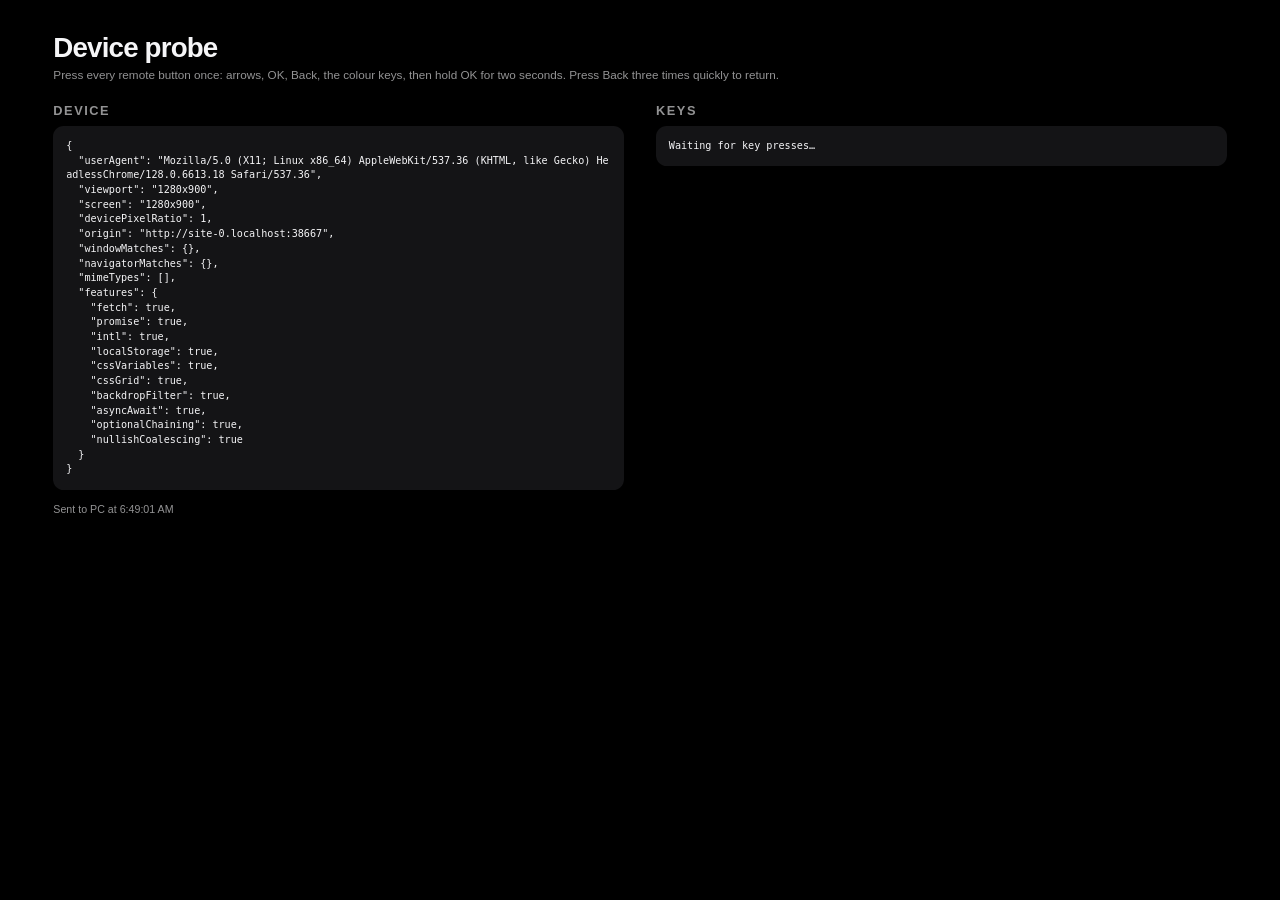
==== launcher/probe.html @ 9b565175 "Add VIDAA debloat tools and tvOS-style launcher Launcher web app, device probe, NextDNS blocklist sy" ====
<!doctype html>
<html lang="en">
<head>
  <meta charset="utf-8">
  <meta name="viewport" content="width=device-width, initial-scale=1">
  <title>Device Probe</title>
  <style>
    html { font-size: calc(100vw / 120); }
    body {
      margin: 0; padding: 3rem 5rem; background: #000; color: #f5f5f7;
      font-family: Inter, "Helvetica Neue", Arial, sans-serif; overflow: hidden;
    }
    h1 { margin: 0; font-size: 2.6rem; letter-spacing: -0.03em; }
    .sub { margin-top: 0.4rem; font-size: 1.1rem; color: rgba(245,245,247,0.6); }
    .cols { display: flex; gap: 3rem; margin-top: 2rem; }
    .col { flex: 1; min-width: 0; }
    h2 { margin: 0 0 0.8rem; font-size: 1.2rem; text-transform: uppercase; letter-spacing: 0.12em; color: rgba(245,245,247,0.6); }
    pre {
      margin: 0; padding: 1.2rem; border-radius: 1rem; background: #141416;
      font: 0.95rem/1.45 Menlo, Consolas, monospace; white-space: pre-wrap; word-break: break-all;
      max-height: 52rem; overflow: hidden;
    }
    .status { margin-top: 1.2rem; font-size: 1rem; color: rgba(245,245,247,0.6); }
  </style>
</head>
<body>
  <h1>Device probe</h1>
  <div class="sub">Press every remote button once: arrows, OK, Back, the colour keys, then hold OK for two seconds. Press Back three times quickly to return.</div>
  <div class="cols">
    <div class="col"><h2>Device</h2><pre id="device"></pre></div>
    <div class="col"><h2>Keys</h2><pre id="keys"></pre></div>
  </div>
  <div class="status" id="status"></div>

  <script>
  (function () {
    'use strict';
    var PATTERN = /hisense|vidaa|^omi|hbbtv|oipf|tizen|webos|appmanager|launchapp|smarttv|^tv|tv$/i;
    var report = { probedAt: new Date().toISOString(), device: {}, keys: [] };

    function safe(fn, fallback) { try { return fn(); } catch (e) { return fallback === undefined ? String(e) : fallback; } }

    function describe(obj, depth) {
      // Names and kinds of an object's members, one level down for objects.
      var out = {};
      safe(function () {
        Object.getOwnPropertyNames(obj).forEach(function (k) {
          var v = safe(function () { return obj[k]; }, null);
          var t = typeof v;
          if (t === 'function') out[k] = 'function(' + v.length + ')';
          else if (t === 'object' && v && depth > 0) out[k] = describe(v, depth - 1);
          else out[k] = t === 'object' ? (v === null ? 'null' : 'object') : t + ': ' + String(v).slice(0, 80);
        });
      });
      return out;
    }

    function supportsSyntax(src) { return safe(function () { new Function(src); return true; }, false); }

    var d = report.device;
    d.userAgent = navigator.userAgent;
    d.viewport = window.innerWidth + 'x' + window.innerHeight;
    d.screen = screen.width + 'x' + screen.height;
    d.devicePixelRatio = window.devicePixelRatio;
    d.origin = location.origin;
    d.windowMatches = {};
    Object.getOwnPropertyNames(window).forEach(function (k) {
      if (PATTERN.test(k)) d.windowMatches[k] = typeof window[k] === 'object' && window[k] ? describe(window[k], 1) : typeof safe(function () { return window[k]; }, null);
    });
    d.navigatorMatches = {};
    for (var k in navigator) {
      if (PATTERN.test(k)) d.navigatorMatches[k] = typeof navigator[k];
    }
    d.mimeTypes = safe(function () {
      return Array.prototype.map.call(navigator.mimeTypes || [], function (m) { return m.type; });
    }, []);
    d.features = {
      fetch: typeof fetch === 'function',
      promise: typeof Promise === 'function',
      intl: typeof Intl === 'object',
      localStorage: safe(function () { localStorage.setItem('_p', '1'); localStorage.removeItem('_p'); return true; }, false),
      cssVariables: safe(function () { return CSS.supports('--a', '0'); }, false),
      cssGrid: safe(function () { return CSS.supports('display', 'grid'); }, false),
      backdropFilter: safe(function () { return CSS.supports('backdrop-filter', 'blur(1px)') || CSS.supports('-webkit-backdrop-filter', 'blur(1px)'); }, false),
      asyncAwait: supportsSyntax('async function f(){ await 0; }'),
      optionalChaining: supportsSyntax('var a = {}; a?.b;'),
      nullishCoalescing: supportsSyntax('var a = null ?? 1;')
    };

    function render() {
      document.getElementById('device').textContent = JSON.stringify(report.device, null, 2);
      document.getElementById('keys').textContent = report.keys.slice(-40).map(function (e) {
        return e.type + '  keyCode=' + e.keyCode + '  key=' + e.key + '  code=' + e.code + (e.repeat ? '  (repeat)' : '');
      }).join('\n') || 'Waiting for key presses…';
    }

    // Send results back only when served by tools/probe_server.py over plain HTTP:
    // an HTTPS page (GitHub Pages) can't post to a LAN address.
    var canReport = location.protocol === 'http:';
    var sendTimer = null;
    function send() {
      if (!canReport) {
        document.getElementById('status').textContent = 'Results shown on screen only (open this page from tools/probe_server.py to collect them on your PC).';
        return;
      }
      clearTimeout(sendTimer);
      sendTimer = setTimeout(function () {
        var xhr = new XMLHttpRequest();
        xhr.open('POST', '/report');
        xhr.setRequestHeader('Content-Type', 'application/json');
        xhr.onload = function () { document.getElementById('status').textContent = 'Sent to PC at ' + new Date().toLocaleTimeString(); };
        xhr.onerror = function () { document.getElementById('status').textContent = 'Could not reach the PC'; };
        xhr.send(JSON.stringify(report));
      }, 400);
    }

    var backTimes = [];
    function onKey(e) {
      report.keys.push({ type: e.type, keyCode: e.keyCode, key: e.key, code: e.code, repeat: !!e.repeat, t: Math.round(performance.now()) });
      render();
      send();
      // Keep every key on this page, including Back, so it can be recorded.
      e.preventDefault();
      if (e.type === 'keydown' && [8, 27, 461, 10009].indexOf(e.keyCode) !== -1 && !e.repeat) {
        var now = Date.now();
        backTimes = backTimes.filter(function (t) { return now - t < 1500; }).concat(now);
        if (backTimes.length >= 3) history.length > 1 ? history.back() : (location.href = './');
      }
    }
    document.addEventListener('keydown', onKey, true);
    document.addEventListener('keyup', onKey, true);

    render();
    send();
  })();
  </script>
</body>
</html>
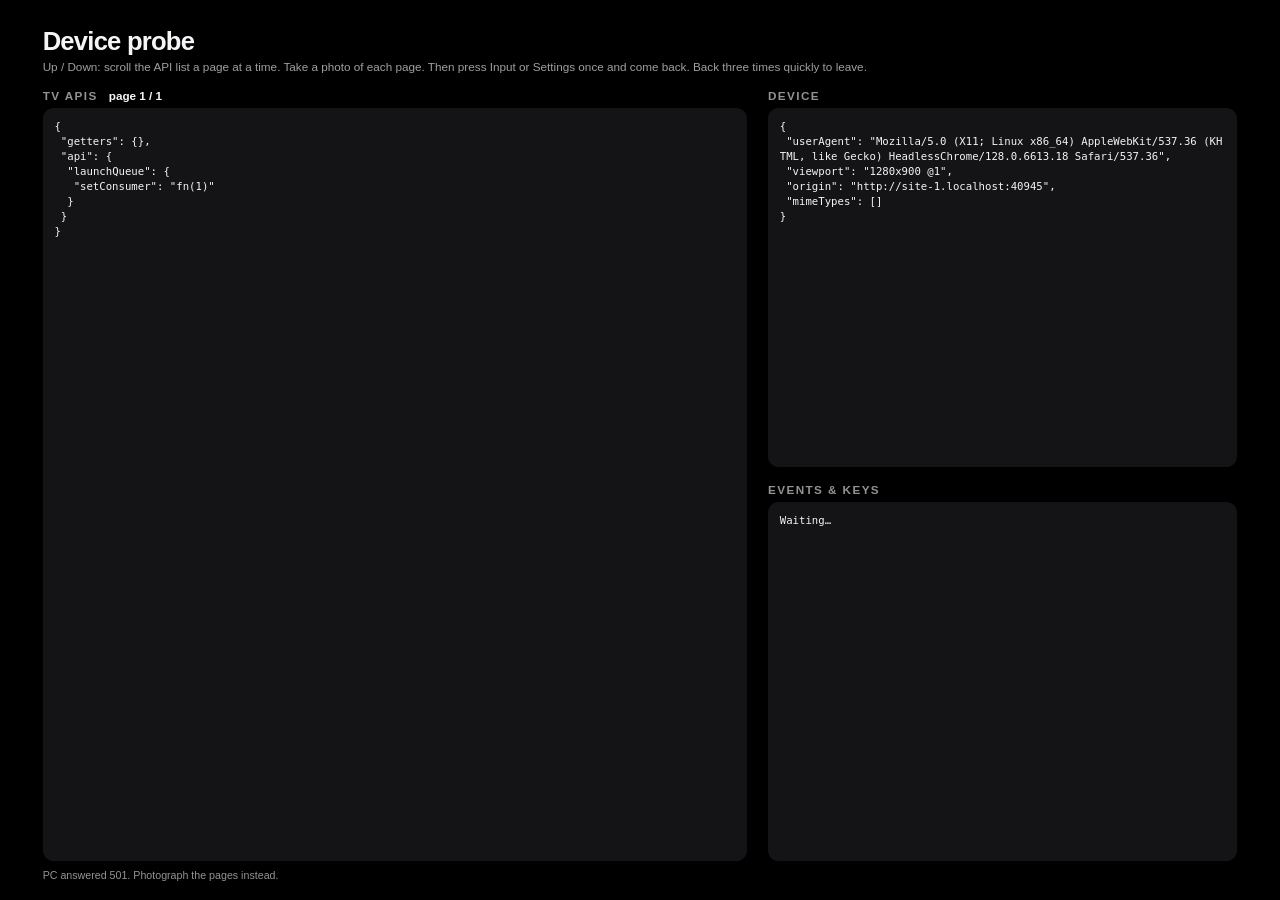
==== commit 55378259: "Probe: page through the full TV API list and log platform events Record the first probe results (MT9" ====
--- a/launcher/probe.html
+++ b/launcher/probe.html
@@ -7,91 +7,135 @@
   <style>
     html { font-size: calc(100vw / 120); }
     body {
-      margin: 0; padding: 3rem 5rem; background: #000; color: #f5f5f7;
-      font-family: Inter, "Helvetica Neue", Arial, sans-serif; overflow: hidden;
+      margin: 0; padding: 2.5rem 4rem; background: #000; color: #f5f5f7;
+      font-family: Inter, "Helvetica Neue", Arial, sans-serif; overflow: hidden; height: 100vh; box-sizing: border-box;
     }
-    h1 { margin: 0; font-size: 2.6rem; letter-spacing: -0.03em; }
-    .sub { margin-top: 0.4rem; font-size: 1.1rem; color: rgba(245,245,247,0.6); }
-    .cols { display: flex; gap: 3rem; margin-top: 2rem; }
-    .col { flex: 1; min-width: 0; }
-    h2 { margin: 0 0 0.8rem; font-size: 1.2rem; text-transform: uppercase; letter-spacing: 0.12em; color: rgba(245,245,247,0.6); }
+    h1 { margin: 0; font-size: 2.4rem; letter-spacing: -0.03em; }
+    .sub { margin-top: 0.4rem; font-size: 1.1rem; color: rgba(245,245,247,0.65); }
+    .cols { display: flex; gap: 2rem; margin-top: 1.5rem; height: calc(100vh - 12rem); }
+    .col { display: flex; flex-direction: column; min-width: 0; }
+    .col.api { flex: 1.5; }
+    .col.side { flex: 1; gap: 1.5rem; }
+    .box { display: flex; flex-direction: column; min-height: 0; flex: 1; }
+    h2 { margin: 0 0 0.6rem; font-size: 1.1rem; text-transform: uppercase; letter-spacing: 0.12em; color: rgba(245,245,247,0.6); }
+    h2 span { text-transform: none; letter-spacing: 0; color: #f5f5f7; margin-left: 0.6rem; }
     pre {
-      margin: 0; padding: 1.2rem; border-radius: 1rem; background: #141416;
-      font: 0.95rem/1.45 Menlo, Consolas, monospace; white-space: pre-wrap; word-break: break-all;
-      max-height: 52rem; overflow: hidden;
+      flex: 1; margin: 0; padding: 1.1rem; border-radius: 1rem; background: #141416;
+      font: 1rem/1.4 Menlo, Consolas, monospace; white-space: pre-wrap; word-break: break-all;
+      overflow: hidden;
     }
-    .status { margin-top: 1.2rem; font-size: 1rem; color: rgba(245,245,247,0.6); }
+    .status { margin-top: 0.8rem; font-size: 1rem; color: rgba(245,245,247,0.6); }
   </style>
 </head>
 <body>
   <h1>Device probe</h1>
-  <div class="sub">Press every remote button once: arrows, OK, Back, the colour keys, then hold OK for two seconds. Press Back three times quickly to return.</div>
+  <div class="sub">Up / Down: scroll the API list a page at a time. Take a photo of each page. Then press Input or Settings once and come back. Back three times quickly to leave.</div>
   <div class="cols">
-    <div class="col"><h2>Device</h2><pre id="device"></pre></div>
-    <div class="col"><h2>Keys</h2><pre id="keys"></pre></div>
+    <div class="col api box"><h2>TV APIs <span id="page"></span></h2><pre id="api"></pre></div>
+    <div class="col side">
+      <div class="box"><h2>Device</h2><pre id="device"></pre></div>
+      <div class="box"><h2>Events &amp; keys</h2><pre id="events"></pre></div>
+    </div>
   </div>
   <div class="status" id="status"></div>
 
   <script>
   (function () {
     'use strict';
-    var PATTERN = /hisense|vidaa|^omi|hbbtv|oipf|tizen|webos|appmanager|launchapp|smarttv|^tv|tv$/i;
-    var report = { probedAt: new Date().toISOString(), device: {}, keys: [] };
+    // Globals worth listing: Hisense/VIDAA/Opera/OIPF names, plus TV-ish words on
+    // names that aren't standard PascalCase constructors or on* handlers.
+    var VENDOR = /hisense|vidaa|^omi|opera|hbbtv|oipf|tizen|webos|smarttv/i;
+    var TOPIC = /appmanager|launch|source|input|hdmi|airplay|cast|^tv|tv$/i;
+    function interesting(k) {
+      if (VENDOR.test(k)) return true;
+      return TOPIC.test(k) && !/^[A-Z][A-Za-z0-9]*$/.test(k) && !/^on[a-z]/.test(k);
+    }
+    // Values that identify this TV: shown as present, never printed.
+    var SENSITIVE = /mac|deviceid|serial|uuid|token|key|ip|dns|cert|account|user/i;
+    var report = { probedAt: new Date().toISOString(), device: {}, api: {}, getters: {}, events: [], keys: [] };
 
-    function safe(fn, fallback) { try { return fn(); } catch (e) { return fallback === undefined ? String(e) : fallback; } }
+    function safe(fn, fallback) { try { return fn(); } catch (e) { return fallback === undefined ? 'error: ' + e : fallback; } }
 
-    function describe(obj, depth) {
-      // Names and kinds of an object's members, one level down for objects.
+    function walk(obj, depth, seen) {
+      // Member names, function arity and primitive values, a few levels deep.
       var out = {};
-      safe(function () {
-        Object.getOwnPropertyNames(obj).forEach(function (k) {
-          var v = safe(function () { return obj[k]; }, null);
-          var t = typeof v;
-          if (t === 'function') out[k] = 'function(' + v.length + ')';
-          else if (t === 'object' && v && depth > 0) out[k] = describe(v, depth - 1);
-          else out[k] = t === 'object' ? (v === null ? 'null' : 'object') : t + ': ' + String(v).slice(0, 80);
-        });
+      seen = seen || [];
+      if (seen.indexOf(obj) !== -1) return '[cycle]';
+      seen.push(obj);
+      var names = safe(function () {
+        var all = Object.getOwnPropertyNames(obj);
+        var proto = Object.getPrototypeOf(obj);
+        if (proto && proto !== Object.prototype && proto !== Function.prototype) all = all.concat(Object.getOwnPropertyNames(proto));
+        return all.filter(function (n, i) { return all.indexOf(n) === i && n !== 'constructor'; });
+      }, []);
+      names.forEach(function (k) {
+        var v = safe(function () { return obj[k]; }, null);
+        var t = typeof v;
+        if (t === 'function') out[k] = 'fn(' + v.length + ')';
+        else if (t === 'object' && v) out[k] = depth > 0 ? walk(v, depth - 1, seen) : '{…}';
+        else out[k] = SENSITIVE.test(k) ? t + ' (hidden)' : t + ': ' + String(v).slice(0, 60);
       });
       return out;
     }
 
-    function supportsSyntax(src) { return safe(function () { new Function(src); return true; }, false); }
-
+    // ---- Device ----
     var d = report.device;
     d.userAgent = navigator.userAgent;
-    d.viewport = window.innerWidth + 'x' + window.innerHeight;
-    d.screen = screen.width + 'x' + screen.height;
-    d.devicePixelRatio = window.devicePixelRatio;
+    d.viewport = window.innerWidth + 'x' + window.innerHeight + ' @' + window.devicePixelRatio;
     d.origin = location.origin;
-    d.windowMatches = {};
-    Object.getOwnPropertyNames(window).forEach(function (k) {
-      if (PATTERN.test(k)) d.windowMatches[k] = typeof window[k] === 'object' && window[k] ? describe(window[k], 1) : typeof safe(function () { return window[k]; }, null);
+    d.mimeTypes = safe(function () { return Array.prototype.map.call(navigator.mimeTypes || [], function (m) { return m.type; }); }, []);
+
+    // ---- APIs ----
+    Object.getOwnPropertyNames(window).sort().forEach(function (k) {
+      if (!interesting(k)) return;
+      var v = safe(function () { return window[k]; }, null);
+      if (typeof v === 'function') report.api[k] = 'fn(' + v.length + ')';
+      else if (v && typeof v === 'object') report.api[k] = walk(v, 2);
+      else report.api[k] = typeof v;
     });
-    d.navigatorMatches = {};
-    for (var k in navigator) {
-      if (PATTERN.test(k)) d.navigatorMatches[k] = typeof navigator[k];
+
+    // Read-only getters (Hisense_GetX with no arguments) are safe to call.
+    Object.keys(report.api).forEach(function (k) {
+      if (/^Hisense_Get/i.test(k) && typeof window[k] === 'function' && window[k].length === 0) {
+        var val = safe(function () { return window[k](); });
+        report.getters[k] = SENSITIVE.test(k) ? (val ? '(present, hidden)' : String(val)) : val;
+      }
+    });
+
+    // ---- Events ----
+    function logEvent(kind, data) {
+      var text = safe(function () { return typeof data === 'string' ? data : JSON.stringify(data); }, String(data));
+      report.events.push({ kind: kind, data: String(text).slice(0, 400), t: Math.round(performance.now()) });
+      renderSide();
+      send();
     }
-    d.mimeTypes = safe(function () {
-      return Array.prototype.map.call(navigator.mimeTypes || [], function (m) { return m.type; });
-    }, []);
-    d.features = {
-      fetch: typeof fetch === 'function',
-      promise: typeof Promise === 'function',
-      intl: typeof Intl === 'object',
-      localStorage: safe(function () { localStorage.setItem('_p', '1'); localStorage.removeItem('_p'); return true; }, false),
-      cssVariables: safe(function () { return CSS.supports('--a', '0'); }, false),
-      cssGrid: safe(function () { return CSS.supports('display', 'grid'); }, false),
-      backdropFilter: safe(function () { return CSS.supports('backdrop-filter', 'blur(1px)') || CSS.supports('-webkit-backdrop-filter', 'blur(1px)'); }, false),
-      asyncAwait: supportsSyntax('async function f(){ await 0; }'),
-      optionalChaining: supportsSyntax('var a = {}; a?.b;'),
-      nullishCoalescing: supportsSyntax('var a = null ?? 1;')
-    };
+    if (window.omi_platform && typeof omi_platform.addPlatformEventListener === 'function') {
+      var ok = safe(function () { omi_platform.addPlatformEventListener(function (e) { logEvent('platform', e); }); return 'listening'; });
+      logEvent('setup', 'omi_platform.addPlatformEventListener: ' + ok);
+    }
+    document.addEventListener('visibilitychange', function () { logEvent('visibility', document.visibilityState); });
+    window.addEventListener('blur', function () { logEvent('window', 'blur'); });
+    window.addEventListener('focus', function () { logEvent('window', 'focus'); });
+    window.addEventListener('message', function (e) { logEvent('message', e.data); });
 
-    function render() {
-      document.getElementById('device').textContent = JSON.stringify(report.device, null, 2);
-      document.getElementById('keys').textContent = report.keys.slice(-40).map(function (e) {
-        return e.type + '  keyCode=' + e.keyCode + '  key=' + e.key + '  code=' + e.code + (e.repeat ? '  (repeat)' : '');
-      }).join('\n') || 'Waiting for key presses…';
+    // ---- Rendering ----
+    var apiEl = document.getElementById('api');
+    var apiText = JSON.stringify({ getters: report.getters, api: report.api }, null, 1);
+
+    function renderApi() {
+      apiEl.textContent = apiText;
+      updatePage();
+    }
+    function updatePage() {
+      var pages = Math.max(1, Math.ceil(apiEl.scrollHeight / apiEl.clientHeight));
+      var page = Math.min(pages, Math.round(apiEl.scrollTop / apiEl.clientHeight) + 1);
+      document.getElementById('page').textContent = 'page ' + page + ' / ' + pages;
+    }
+    function renderSide() {
+      document.getElementById('device').textContent = JSON.stringify(report.device, null, 1);
+      var lines = report.events.slice(-8).map(function (e) { return '[' + e.kind + '] ' + e.data; })
+        .concat(report.keys.slice(-8).map(function (e) { return e.type + ' ' + e.keyCode + ' ' + e.key + (e.repeat ? ' (repeat)' : ''); }));
+      document.getElementById('events').textContent = lines.join('\n') || 'Waiting…';
     }
 
     // Send results back only when served by tools/probe_server.py over plain HTTP:
@@ -99,17 +143,17 @@
     var canReport = location.protocol === 'http:';
     var sendTimer = null;
     function send() {
-      if (!canReport) {
-        document.getElementById('status').textContent = 'Results shown on screen only (open this page from tools/probe_server.py to collect them on your PC).';
-        return;
-      }
+      var status = document.getElementById('status');
+      if (!canReport) { status.textContent = 'On-screen only. Photograph each page of TV APIs.'; return; }
       clearTimeout(sendTimer);
       sendTimer = setTimeout(function () {
         var xhr = new XMLHttpRequest();
         xhr.open('POST', '/report');
         xhr.setRequestHeader('Content-Type', 'application/json');
-        xhr.onload = function () { document.getElementById('status').textContent = 'Sent to PC at ' + new Date().toLocaleTimeString(); };
-        xhr.onerror = function () { document.getElementById('status').textContent = 'Could not reach the PC'; };
+        xhr.onload = function () {
+          status.textContent = xhr.status < 300 ? 'Sent to PC at ' + new Date().toLocaleTimeString() : 'PC answered ' + xhr.status + '. Photograph the pages instead.';
+        };
+        xhr.onerror = function () { status.textContent = 'Could not reach the PC. Photograph the pages instead.'; };
         xhr.send(JSON.stringify(report));
       }, 400);
     }
@@ -117,9 +161,13 @@
     var backTimes = [];
     function onKey(e) {
       report.keys.push({ type: e.type, keyCode: e.keyCode, key: e.key, code: e.code, repeat: !!e.repeat, t: Math.round(performance.now()) });
-      render();
+      if (e.type === 'keydown') {
+        if (e.keyCode === 40) apiEl.scrollTop += apiEl.clientHeight * 0.9;
+        if (e.keyCode === 38) apiEl.scrollTop -= apiEl.clientHeight * 0.9;
+        updatePage();
+      }
+      renderSide();
       send();
-      // Keep every key on this page, including Back, so it can be recorded.
       e.preventDefault();
       if (e.type === 'keydown' && [8, 27, 461, 10009].indexOf(e.keyCode) !== -1 && !e.repeat) {
         var now = Date.now();
@@ -130,7 +178,8 @@
     document.addEventListener('keydown', onKey, true);
     document.addEventListener('keyup', onKey, true);
 
-    render();
+    renderApi();
+    renderSide();
     send();
   })();
   </script>
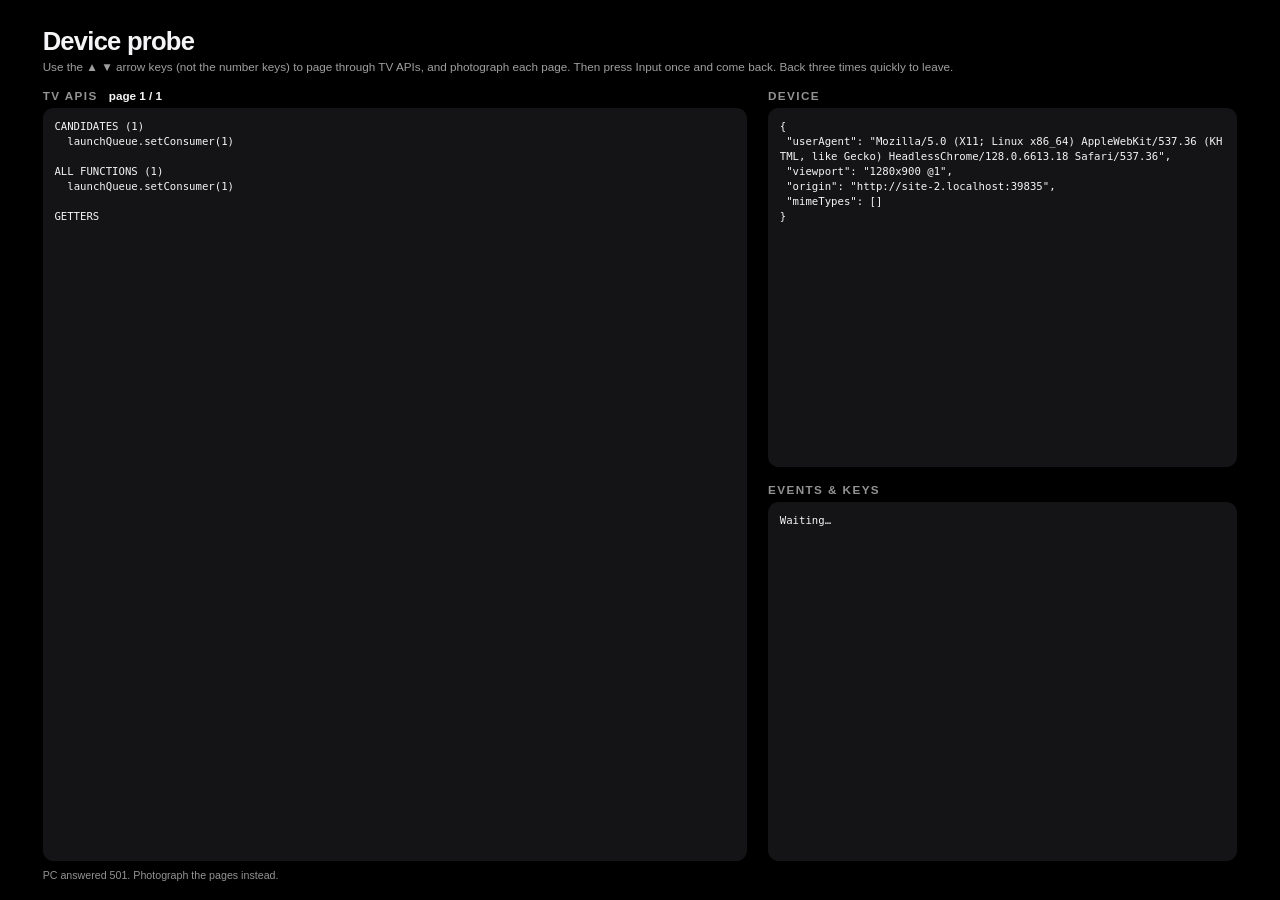
==== commit 9d629e45: "Probe: compact API view with candidates first, hide advertising ID Co-Authored-By: Claude Opus 5.5 <" ====
--- a/launcher/probe.html
+++ b/launcher/probe.html
@@ -29,7 +29,7 @@
 </head>
 <body>
   <h1>Device probe</h1>
-  <div class="sub">Up / Down: scroll the API list a page at a time. Take a photo of each page. Then press Input or Settings once and come back. Back three times quickly to leave.</div>
+  <div class="sub">Use the ▲ ▼ arrow keys (not the number keys) to page through TV APIs, and photograph each page. Then press Input once and come back. Back three times quickly to leave.</div>
   <div class="cols">
     <div class="col api box"><h2>TV APIs <span id="page"></span></h2><pre id="api"></pre></div>
     <div class="col side">
@@ -51,7 +51,10 @@
       return TOPIC.test(k) && !/^[A-Z][A-Za-z0-9]*$/.test(k) && !/^on[a-z]/.test(k);
     }
     // Values that identify this TV: shown as present, never printed.
-    var SENSITIVE = /mac|deviceid|serial|uuid|token|key|ip|dns|cert|account|user/i;
+    // "id$" covers the advertising ID, device ID and uuid.
+    var SENSITIVE = /mac|serial|token|key|getip|ipaddr|ipv4|ipv6|^ip$|dns|cert|account|user|id$/i;
+    // Function names that could switch inputs, open apps or cast.
+    var CANDIDATE = /source|input|hdmi|launch|app|cast|airplay|dial|exit|key|home|menu|setting|open|start|switch|channel|message|tv/i;
     var report = { probedAt: new Date().toISOString(), device: {}, api: {}, getters: {}, events: [], keys: [] };
 
     function safe(fn, fallback) { try { return fn(); } catch (e) { return fallback === undefined ? 'error: ' + e : fallback; } }
@@ -78,6 +81,27 @@
       return out;
     }
 
+    function redact(v) {
+      // Getters can return JSON strings or objects; hide identifying fields inside them.
+      if (typeof v === 'string' && /^\s*[{[]/.test(v)) v = safe(function () { return JSON.parse(v); }, v);
+      if (!v || typeof v !== 'object') return v;
+      var out = Array.isArray(v) ? [] : {};
+      Object.keys(v).forEach(function (k) {
+        out[k] = SENSITIVE.test(k) && v[k] ? '(hidden)' : redact(v[k]);
+      });
+      return out;
+    }
+
+    function functionPaths(tree, prefix, out) {
+      Object.keys(tree).forEach(function (k) {
+        var v = tree[k];
+        var path = prefix ? prefix + '.' + k : k;
+        if (typeof v === 'string' && v.indexOf('fn(') === 0) out.push(path + v.slice(2));
+        else if (v && typeof v === 'object') functionPaths(v, path, out);
+      });
+      return out;
+    }
+
     // ---- Device ----
     var d = report.device;
     d.userAgent = navigator.userAgent;
@@ -98,7 +122,7 @@
     Object.keys(report.api).forEach(function (k) {
       if (/^Hisense_Get/i.test(k) && typeof window[k] === 'function' && window[k].length === 0) {
         var val = safe(function () { return window[k](); });
-        report.getters[k] = SENSITIVE.test(k) ? (val ? '(present, hidden)' : String(val)) : val;
+        report.getters[k] = SENSITIVE.test(k) ? (val ? '(present, hidden)' : String(val)) : redact(val);
       }
     });
 
@@ -120,7 +144,15 @@
 
     // ---- Rendering ----
     var apiEl = document.getElementById('api');
-    var apiText = JSON.stringify({ getters: report.getters, api: report.api }, null, 1);
+    // Compact on purpose: candidates first, then every function name, then getter values.
+    var fns = functionPaths(report.api, '', []);
+    var candidates = fns.filter(function (p) { return CANDIDATE.test(p.replace(/^Hisense_Get\w+/, '')) || /^Hisense_(?!Get)/.test(p); });
+    var apiText =
+      'CANDIDATES (' + candidates.length + ')\n  ' + (candidates.join('\n  ') || 'none') +
+      '\n\nALL FUNCTIONS (' + fns.length + ')\n  ' + fns.join(', ') +
+      '\n\nGETTERS\n' + Object.keys(report.getters).map(function (k) {
+        return '  ' + k.replace(/^Hisense_Get/, '') + ': ' + safe(function () { return JSON.stringify(report.getters[k]); }).slice(0, 220);
+      }).join('\n');
 
     function renderApi() {
       apiEl.textContent = apiText;
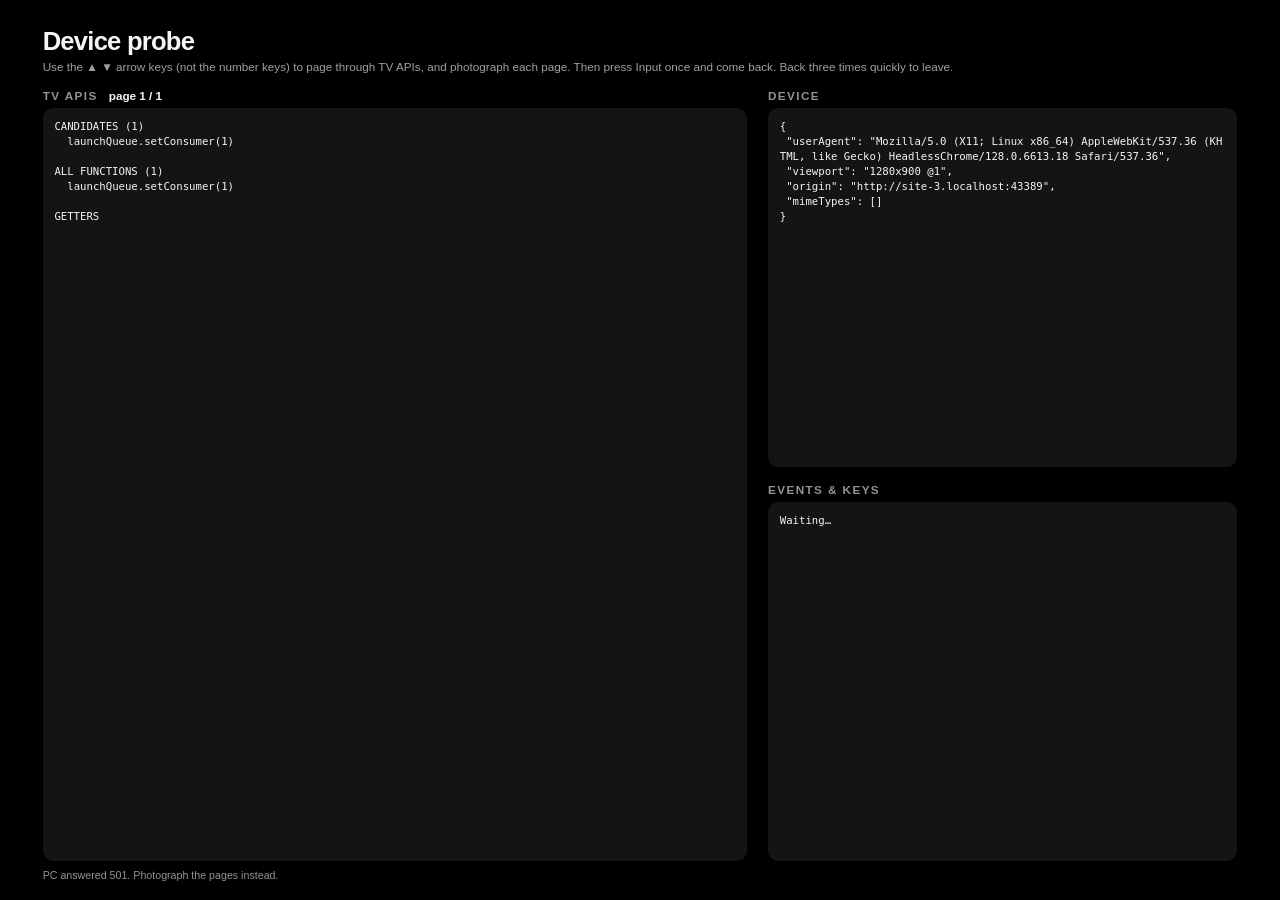
==== commit 825f01a0: "Probe: list TV proprietary functions; record full API findings Co-Authored-By: Claude Opus 5.5 <nore" ====
--- a/launcher/probe.html
+++ b/launcher/probe.html
@@ -44,7 +44,7 @@
     'use strict';
     // Globals worth listing: Hisense/VIDAA/Opera/OIPF names, plus TV-ish words on
     // names that aren't standard PascalCase constructors or on* handlers.
-    var VENDOR = /hisense|vidaa|^omi|opera|hbbtv|oipf|tizen|webos|smarttv/i;
+    var VENDOR = /hisense|vidaa|^omi|opera|hbbtv|oipf|tizen|webos|smarttv|tvinfo|hiutils|proprietary|vowos|cefquery|^VK_/i;
     var TOPIC = /appmanager|launch|source|input|hdmi|airplay|cast|^tv|tv$/i;
     function interesting(k) {
       if (VENDOR.test(k)) return true;
@@ -126,6 +126,11 @@
       }
     });
 
+    // HbbTV-style vendor extensions: listing them is read-only; nothing is invoked.
+    if (typeof window.getTVProprietaryFunctions === 'function') {
+      report.getters.getTVProprietaryFunctions = redact(safe(function () { return window.getTVProprietaryFunctions(); }));
+    }
+
     // ---- Events ----
     function logEvent(kind, data) {
       var text = safe(function () { return typeof data === 'string' ? data : JSON.stringify(data); }, String(data));
@@ -146,7 +151,9 @@
     var apiEl = document.getElementById('api');
     // Compact on purpose: candidates first, then every function name, then getter values.
     var fns = functionPaths(report.api, '', []);
-    var candidates = fns.filter(function (p) { return CANDIDATE.test(p.replace(/^Hisense_Get\w+/, '')) || /^Hisense_(?!Get)/.test(p); });
+    var candidates = fns.filter(function (p) {
+      return CANDIDATE.test(p.replace(/^Hisense_Get\w+/, '')) || /^Hisense_(?!Get)|^TvInfo_|Proprietary/.test(p);
+    });
     var apiText =
       'CANDIDATES (' + candidates.length + ')\n  ' + (candidates.join('\n  ') || 'none') +
       '\n\nALL FUNCTIONS (' + fns.length + ')\n  ' + fns.join(', ') +
